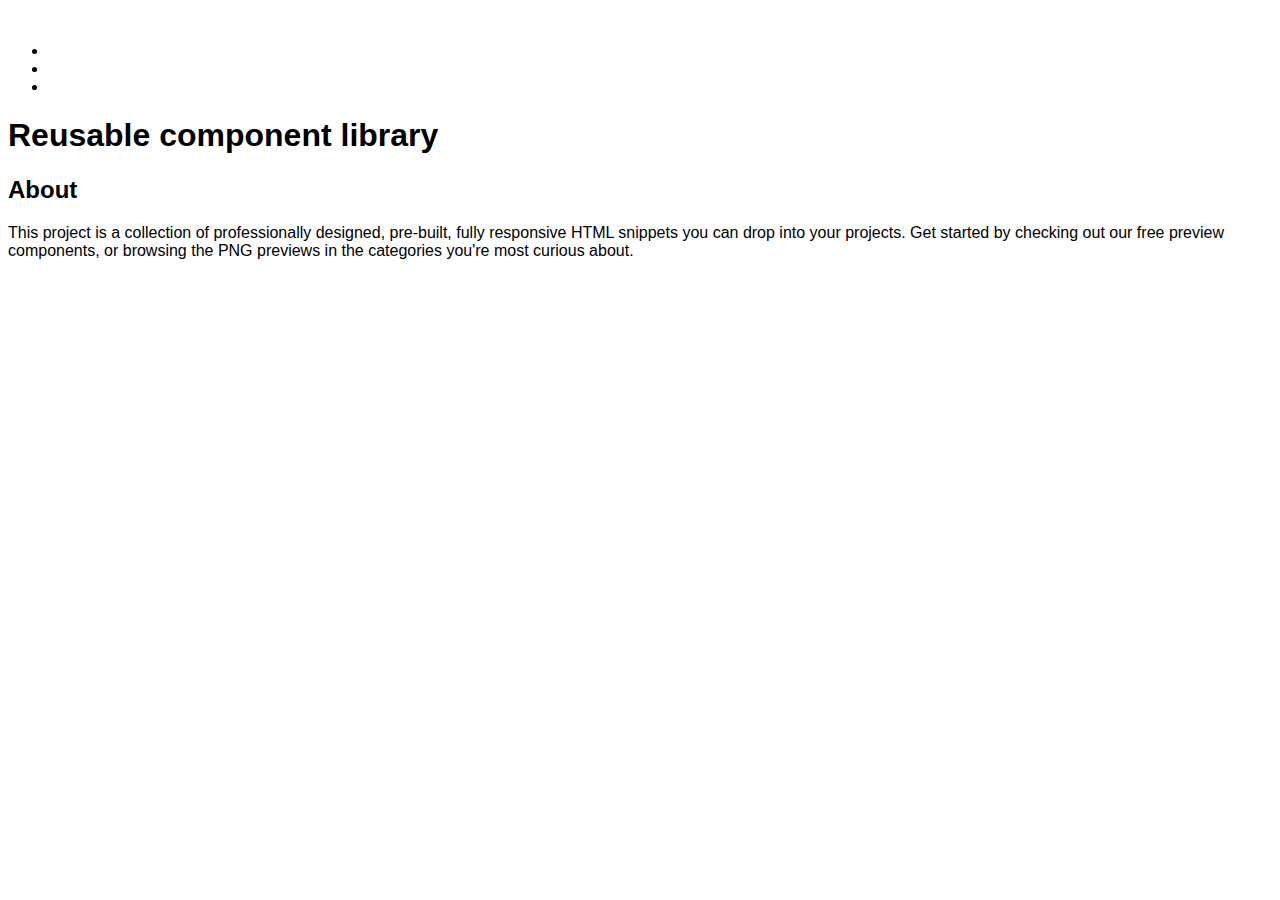
==== index.html @ aa2d86a3 "03-lection1" ====
<!DOCTYPE html>
<!-- Главная страница -->
<html lang="ru">
  <head>
    <link rel="stylesheet" href="./assets/css/main.css" />
  </head>
  <body>
    <header class="header">
      <div class="header__container">
        <nav class="header__menu">
          <div class="header__logo">
            <img src="" alt="" />
          </div>
          <ul class="header__site-navigation">
            <li class="header__site-navigation__item"></li>
            <li class="header__site-navigation__item"></li>
            <li class="header__site-navigation__item"></li>
          </ul>
        </nav>
        <h1 class="header__title">Reusable component library</h1>
      </div>
    </header>
    <main></main>
    <footer class="footer">
      <h2 class="footer__title">About</h2>
      <p class="footer__desk">
        This project is a collection of professionally designed, pre-built,
        fully responsive HTML snippets you can drop into your projects. Get
        started by checking out our free preview components, or browsing the PNG
        previews in the categories you're most curious about.
      </p>
    </footer>
  </body>
</html>
---- assets/css/main.css ----
@import '../fonts/fonts.css';
@import '../css/normalize.css';
@import '../../components/header/header.css';
@import '../../components/main/main.css';
@import '../../components/footer/footer.css';
:root {
    --white: #ffffff;
    --black: #212429;
    --pink: #F784AD;
    --purple: #7048E8;
    --darkpurple:  #5028c6;
    --blue: #374FC7;
    --darkblue: #2342c0;
    --red: #F03D3E;
    --grey-1: #F8F9FA;
    --grey-2: #DDE2E5;
    --grey-3: #ACB5BD;
    --grey-4: #495057;

    --error: var(--red);
    --success: var(--blue);

    --primary: var(--blue);
    --secondary: var(--purple);
}

* {
    font-family: 'Roboto', sans-serif;
}
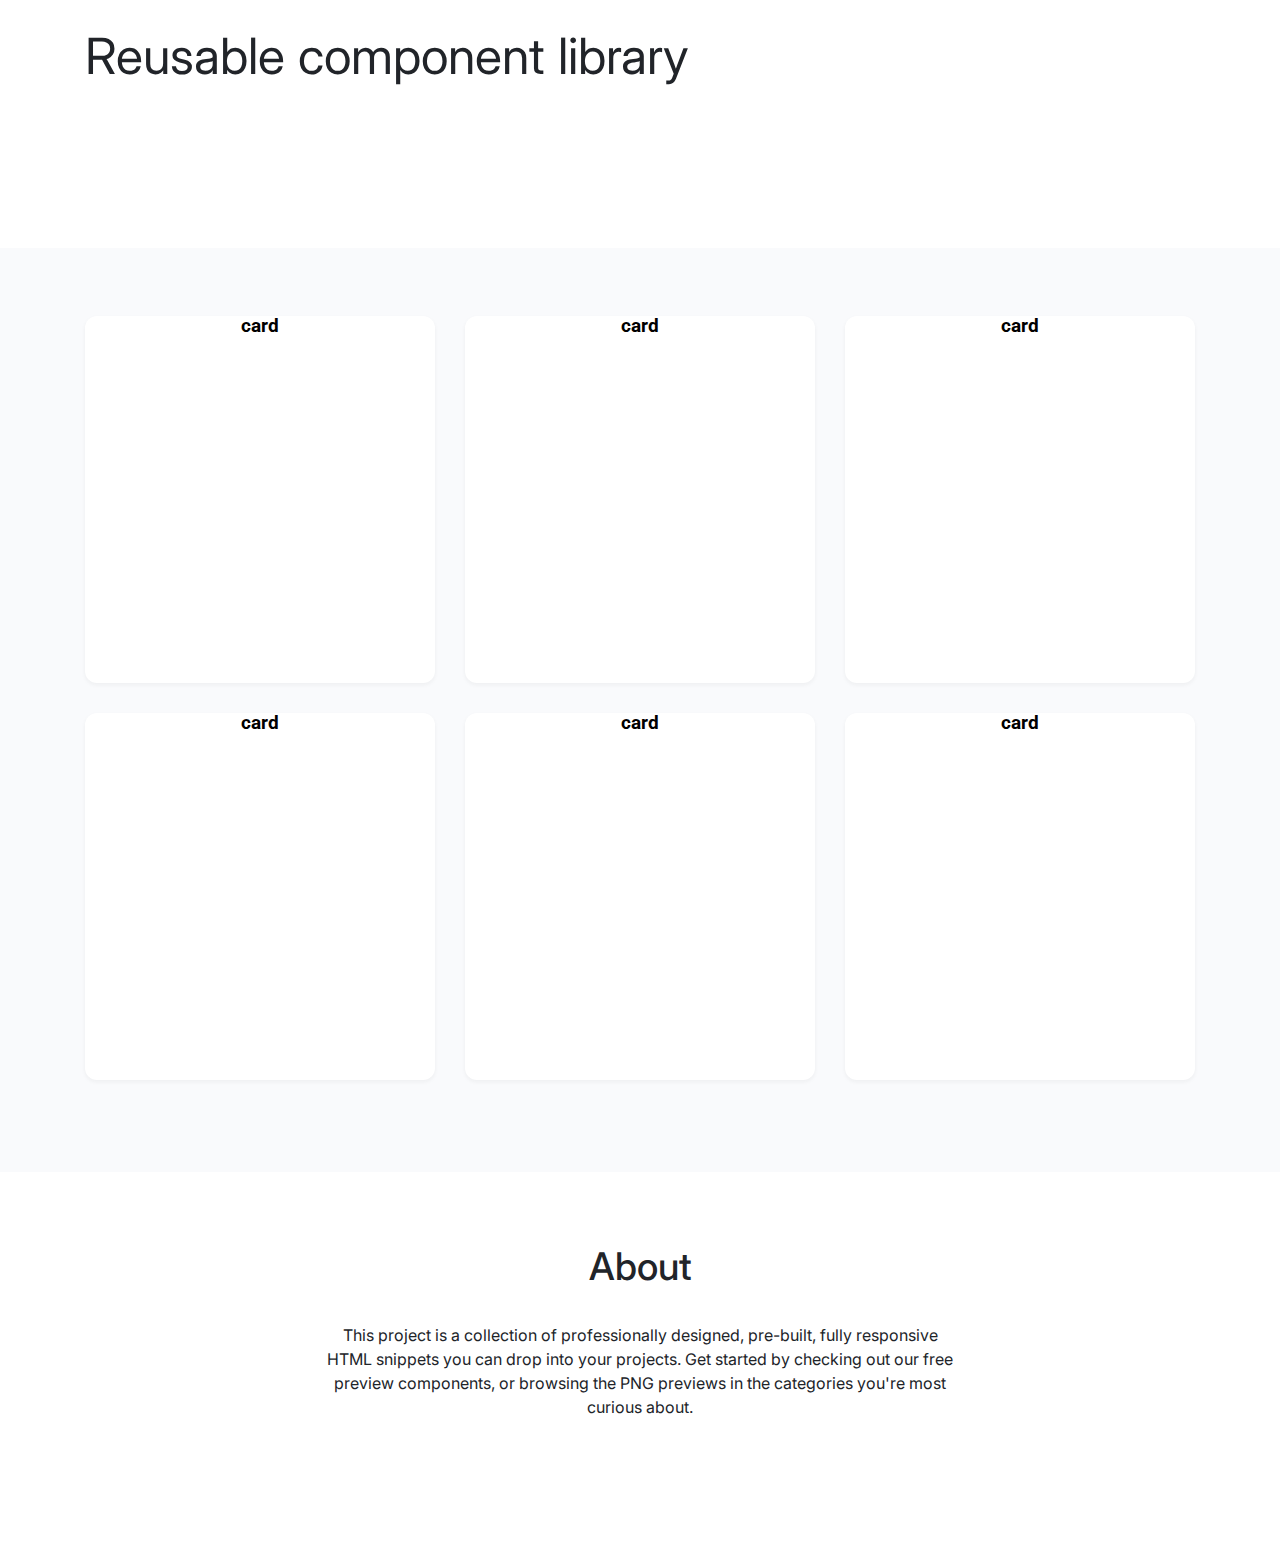
==== commit cf214c31: "Layout for project page (main blocks)" ====
--- a/index.html
+++ b/index.html
@@ -5,30 +5,55 @@
     <link rel="stylesheet" href="./assets/css/main.css" />
   </head>
   <body>
-    <header class="header">
-      <div class="header__container">
-        <nav class="header__menu">
-          <div class="header__logo">
-            <img src="" alt="" />
+    <div class="page">
+      <header class="header">
+        <div class="container">
+          <h1 class="header__title">Reusable component library</h1>
+        </div>
+      </header>
+      <main class="preview page__main">
+        <div class="container">
+          <div class="preview__cards">
+            <div class="card card_small">
+              <div class="card__image"></div>
+              <h3 class="card__title">card</h3>
+            </div>
+            <div class="card card_small">
+              <div class="card__image"></div>
+              <h3 class="card__title">card</h3>
+            </div>
+            <div class="card card_small">
+              <div class="card__image"></div>
+              <h3 class="card__title">card</h3>
+            </div>
+            <div class="card card_small">
+              <div class="card__image"></div>
+              <h3 class="card__title">card</h3>
+            </div>
+            <div class="card card_small">
+              <div class="card__image"></div>
+              <h3 class="card__title">card</h3>
+            </div>
+            <div class="card card_small">
+              <div class="card__image"></div>
+              <h3 class="card__title">card</h3>
+            </div>
           </div>
-          <ul class="header__site-navigation">
-            <li class="header__site-navigation__item"></li>
-            <li class="header__site-navigation__item"></li>
-            <li class="header__site-navigation__item"></li>
-          </ul>
-        </nav>
-        <h1 class="header__title">Reusable component library</h1>
-      </div>
-    </header>
-    <main></main>
-    <footer class="footer">
-      <h2 class="footer__title">About</h2>
-      <p class="footer__desk">
-        This project is a collection of professionally designed, pre-built,
-        fully responsive HTML snippets you can drop into your projects. Get
-        started by checking out our free preview components, or browsing the PNG
-        previews in the categories you're most curious about.
-      </p>
-    </footer>
+        </div>
+      </main>
+      <footer class="footer">
+        <div class="container">
+          <div class="footer__content">
+            <h2 class="footer__title">About</h2>
+            <p class="footer__desc">
+              This project is a collection of professionally designed, pre-built,
+              fully responsive HTML snippets you can drop into your projects. Get
+              started by checking out our free preview components, or browsing the PNG
+              previews in the categories you're most curious about.
+            </p>
+          </div>
+        </div>
+      </footer>
+    </div>
   </body>
 </html>
--- a/assets/css/main.css
+++ b/assets/css/main.css
@@ -1,16 +1,18 @@
 @import '../fonts/fonts.css';
-@import '../css/normalize.css';
+@import '/assets/css/normalize.css';
 @import '../../components/header/header.css';
-@import '../../components/main/main.css';
+@import '../../components/preview/preview.css';
 @import '../../components/footer/footer.css';
+@import '../../components/page/page.css';
+@import '../../components/card/card.css';
+@import '../../components/container/container.css';
+
 :root {
     --white: #ffffff;
     --black: #212429;
     --pink: #F784AD;
     --purple: #7048E8;
-    --darkpurple:  #5028c6;
     --blue: #374FC7;
-    --darkblue: #2342c0;
     --red: #F03D3E;
     --grey-1: #F8F9FA;
     --grey-2: #DDE2E5;
@@ -22,8 +24,14 @@
 
     --primary: var(--blue);
     --secondary: var(--purple);
+
+    --font-inter: "Inter", sans-serif;
 }
 
 * {
     font-family: 'Roboto', sans-serif;
 }
+
+html, body {
+    min-height: 100vh;
+}
